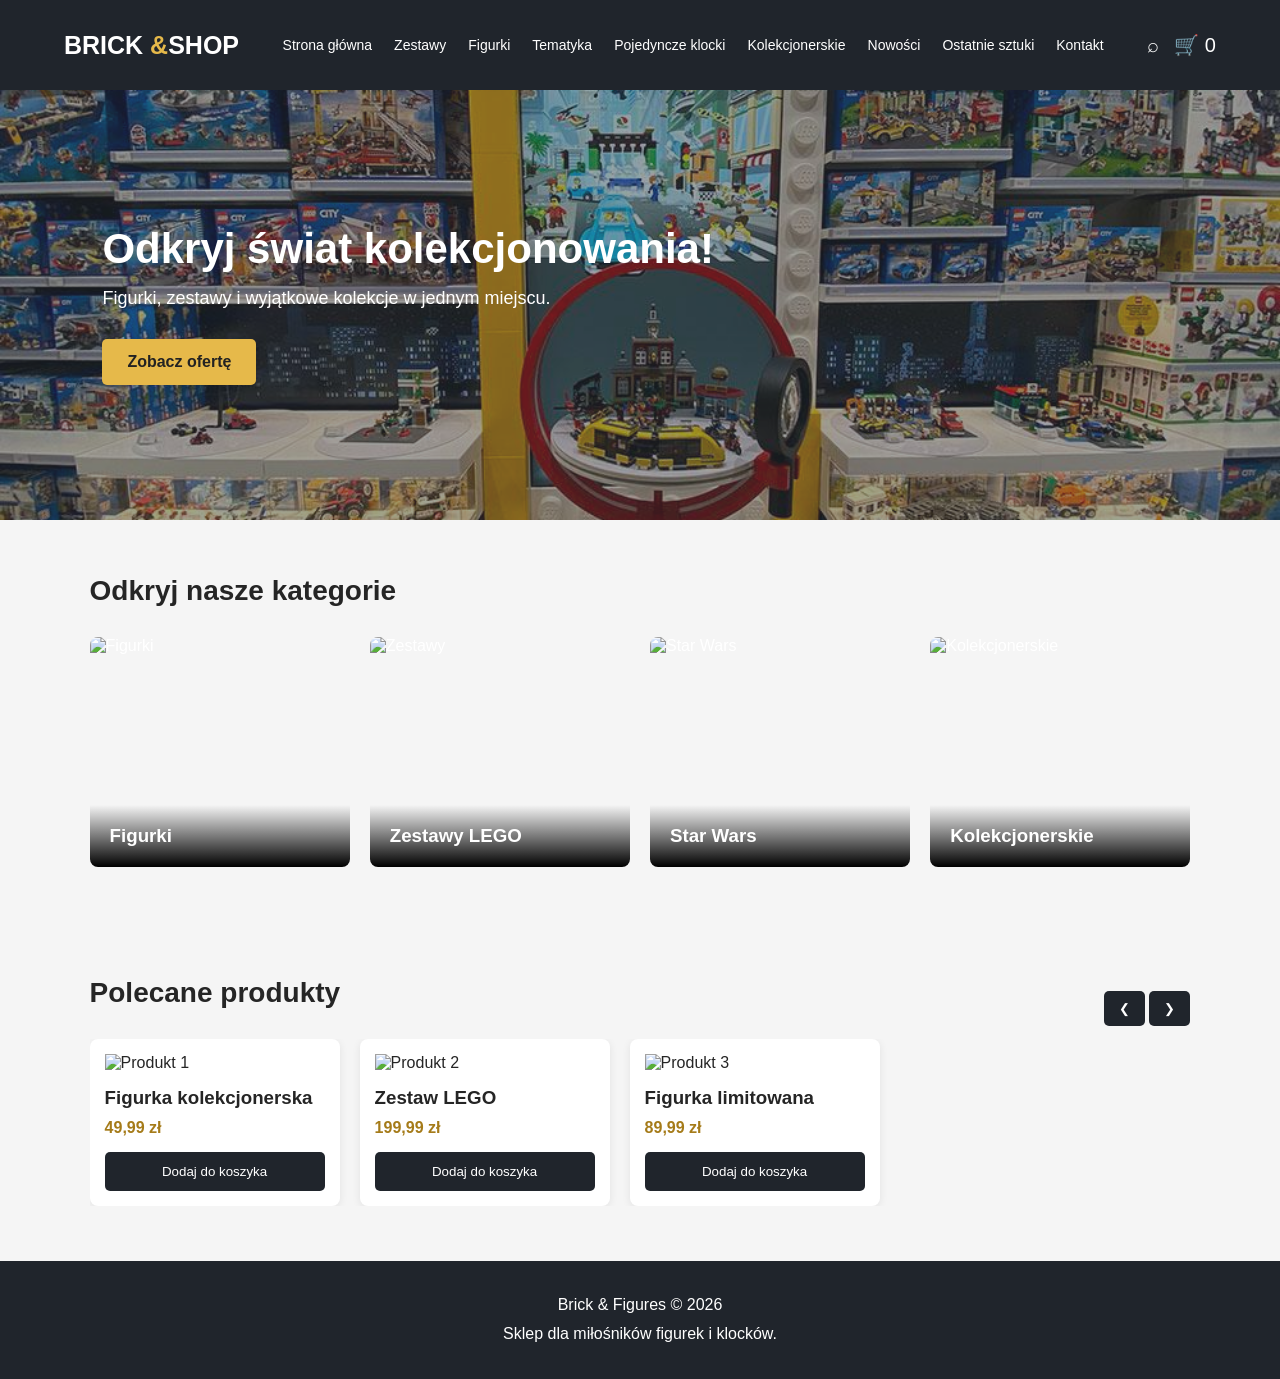
==== index.html @ 58d560cf "1st push" ====
<!doctype html>
<html lang="pl">
  <head>
    <meta charset="UTF-8" />
    <meta name="viewport" content="width=device-width, initial-scale=1.0" />

    <title>Brick & Figures - Sklep kolekcjonerski</title>

    <link rel="stylesheet" href="css/style.css" />
  </head>
  <body>
    <!-- NAGLOWEK -->
    <header>
      <div class="logo">BRICK <span>&</span>SHOP</div>

      <nav>
        <a href="#">Strona główna</a>
        <a href="#">Zestawy</a>
        <a href="#">Figurki</a>
        <a href="#">Tematyka</a>
        <a href="#">Pojedyncze klocki</a>
        <a href="#">Kolekcjonerskie</a>
        <a href="#">Nowości</a>
        <a href="#">Ostatnie sztuki</a>
        <a href="#">Kontakt</a>
      </nav>

      <div class="header-icons">
        <button aria-label="Wyszukaj">⌕</button>
        <button aria-label="Koszyk">🛒 <span id="cart-count">0</span></button>
      </div>
    </header>

    <!-- BANER -->
    <section class="hero">
      <img src="images/sklep.jpg" alt="Kolekcja figurek i zestawów" />

      <div class="hero-content">
        <h1>Odkryj świat kolekcjonowania!</h1>
        <p>Figurki, zestawy i wyjątkowe kolekcje w jednym miejscu.</p>
        <a href="#kategorie" class="hero-button">Zobacz ofertę</a>
      </div>
    </section>

    <!-- KATEGORIE -->
    <section class="categories" id="kategorie">
      <h2>Odkryj nasze kategorie</h2>

      <div class="category-grid">
        <a href="#" class="category-card">
          <img src="images/figurki.jpg" alt="Figurki" />
          <h3>Figurki</h3>
        </a>

        <a href="#" class="category-card">
          <img src="images/zestawy.jpg" alt="Zestawy" />
          <h3>Zestawy LEGO</h3>
        </a>

        <a href="#" class="category-card">
          <img src="images/star-wars.jpg" alt="Star Wars" />
          <h3>Star Wars</h3>
        </a>

        <a href="#" class="category-card">
          <img src="images/kolekcjonerskie.jpg" alt="Kolekcjonerskie" />
          <h3>Kolekcjonerskie</h3>
        </a>
      </div>
    </section>

    <!-- POLECANE PRODUKTY -->
    <section class="products">
      <div class="section-heading">
        <h2>Polecane produkty</h2>

        <div class="carousel-buttons">
          <button id="prev-btn" aria-label="Poprzednie produkty">❮</button>
          <button id="next-btn" aria-label="Następne produkty">❯</button>
        </div>
      </div>

      <div class="product-carousel" id="product-carousel">
        <article class="product-card">
          <img src="images/produkt1.jpg" alt="Produkt 1" />
          <h3>Figurka kolekcjonerska</h3>
          <p class="price">49,99 zł</p>
          <button class="add-to-cart">Dodaj do koszyka</button>
        </article>

        <article class="product-card">
          <img src="images/produkt2.jpg" alt="Produkt 2" />
          <h3>Zestaw LEGO</h3>
          <p class="price">199,99 zł</p>
          <button class="add-to-cart">Dodaj do koszyka</button>
        </article>

        <article class="product-card">
          <img src="images/produkt3.jpg" alt="Produkt 3" />
          <h3>Figurka limitowana</h3>
          <p class="price">89,99 zł</p>
          <button class="add-to-cart">Dodaj do koszyka</button>
        </article>
      </div>
    </section>

    <!-- STOPKA -->
    <footer>
      <p>Brick & Figures © 2026</p>
      <p>Sklep dla miłośników figurek i klocków.</p>
    </footer>

    <script src="js/script.js"></script>
  </body>
</html>
---- css/style.css ----
* {
  box-sizing: border-box;
  margin: 0;
  padding: 0;
}

body {
  font-family: Arial, sans-serif;
  background: #f5f5f5;
  color: #252525;
}

/* NAGLOWEK */

header {
  background: #20252c;
  color: white;
  min-height: 90px;
  padding: 20px 5%;

  display: flex;
  align-items: center;
  justify-content: space-between;
  gap: 25px;
}

.logo {
  font-size: 25px;
  font-weight: bold;
  white-space: nowrap;
}

.logo span {
  color: #e6b94a;
}

nav {
  display: flex;
  gap: 22px;
  flex-wrap: wrap;
}

nav a {
  color: white;
  text-decoration: none;
  font-size: 14px;
}

nav a:hover {
  color: #e6b94a;
}

.header-icons {
  display: flex;
  gap: 15px;
}

.header-icons button {
  background: none;
  border: none;
  color: white;
  font-size: 20px;
  cursor: pointer;
}

/* BANER */

.hero {
  height: 430px;
  position: relative;
  overflow: hidden;
  background: #303943;
}

.hero img {
  width: 100%;
  height: 100%;
  object-fit: cover;
  opacity: 0.55;
}

.hero-content {
  position: absolute;
  top: 50%;
  left: 8%;
  transform: translateY(-50%);
  color: white;
}

.hero-content h1 {
  font-size: 42px;
  margin-bottom: 15px;
}

.hero-content p {
  font-size: 18px;
  margin-bottom: 30px;
}

.hero-button {
  display: inline-block;
  background: #e6b94a;
  color: #222;
  padding: 14px 25px;
  text-decoration: none;
  font-weight: bold;
  border-radius: 5px;
}

/* KATEGORIE */

.categories,
.products {
  padding: 55px 7%;
}

h2 {
  font-size: 28px;
  margin-bottom: 30px;
}

.category-grid {
  display: grid;
  grid-template-columns: repeat(4, 1fr);
  gap: 20px;
}

.category-card {
  position: relative;
  height: 230px;
  overflow: hidden;
  border-radius: 8px;
  color: white;
  text-decoration: none;
}

.category-card img {
  width: 100%;
  height: 100%;
  object-fit: cover;
  transition: transform 0.3s;
}

.category-card:hover img {
  transform: scale(1.08);
}

.category-card h3 {
  position: absolute;
  bottom: 0;
  left: 0;
  width: 100%;
  padding: 20px;
  background: linear-gradient(transparent, #000);
}

/* PRODUKTY */

.section-heading {
  display: flex;
  justify-content: space-between;
  align-items: center;
}

.carousel-buttons button {
  padding: 10px 15px;
  cursor: pointer;
  border: none;
  background: #20252c;
  color: white;
  border-radius: 5px;
}

.product-carousel {
  display: flex;
  gap: 20px;
  overflow-x: auto;
  scroll-behavior: smooth;
  scrollbar-width: none;
}

.product-carousel::-webkit-scrollbar {
  display: none;
}

.product-card {
  background: white;
  min-width: 250px;
  flex: 0 0 250px;
  padding: 15px;
  border-radius: 8px;
  box-shadow: 0 2px 8px #00000015;
}

.product-card img {
  width: 100%;
  height: 190px;
  object-fit: contain;
}

.product-card h3 {
  margin: 15px 0 10px;
}

.price {
  color: #a57b19;
  font-weight: bold;
  margin-bottom: 15px;
}

.add-to-cart {
  width: 100%;
  padding: 12px;
  background: #20252c;
  color: white;
  border: none;
  border-radius: 5px;
  cursor: pointer;
}

.add-to-cart:hover {
  background: #b68b2d;
}

/* STOPKA */

footer {
  background: #20252c;
  color: white;
  text-align: center;
  padding: 30px;
  line-height: 1.8;
}

/* TELEFONY I TABLETY */

@media (max-width: 900px) {
  header {
    flex-wrap: wrap;
  }

  nav {
    order: 3;
    width: 100%;
  }

  .category-grid {
    grid-template-columns: repeat(2, 1fr);
  }
}

@media (max-width: 550px) {
  .hero-content h1 {
    font-size: 28px;
  }

  .category-grid {
    grid-template-columns: 1fr;
  }

  nav {
    gap: 12px;
  }
}
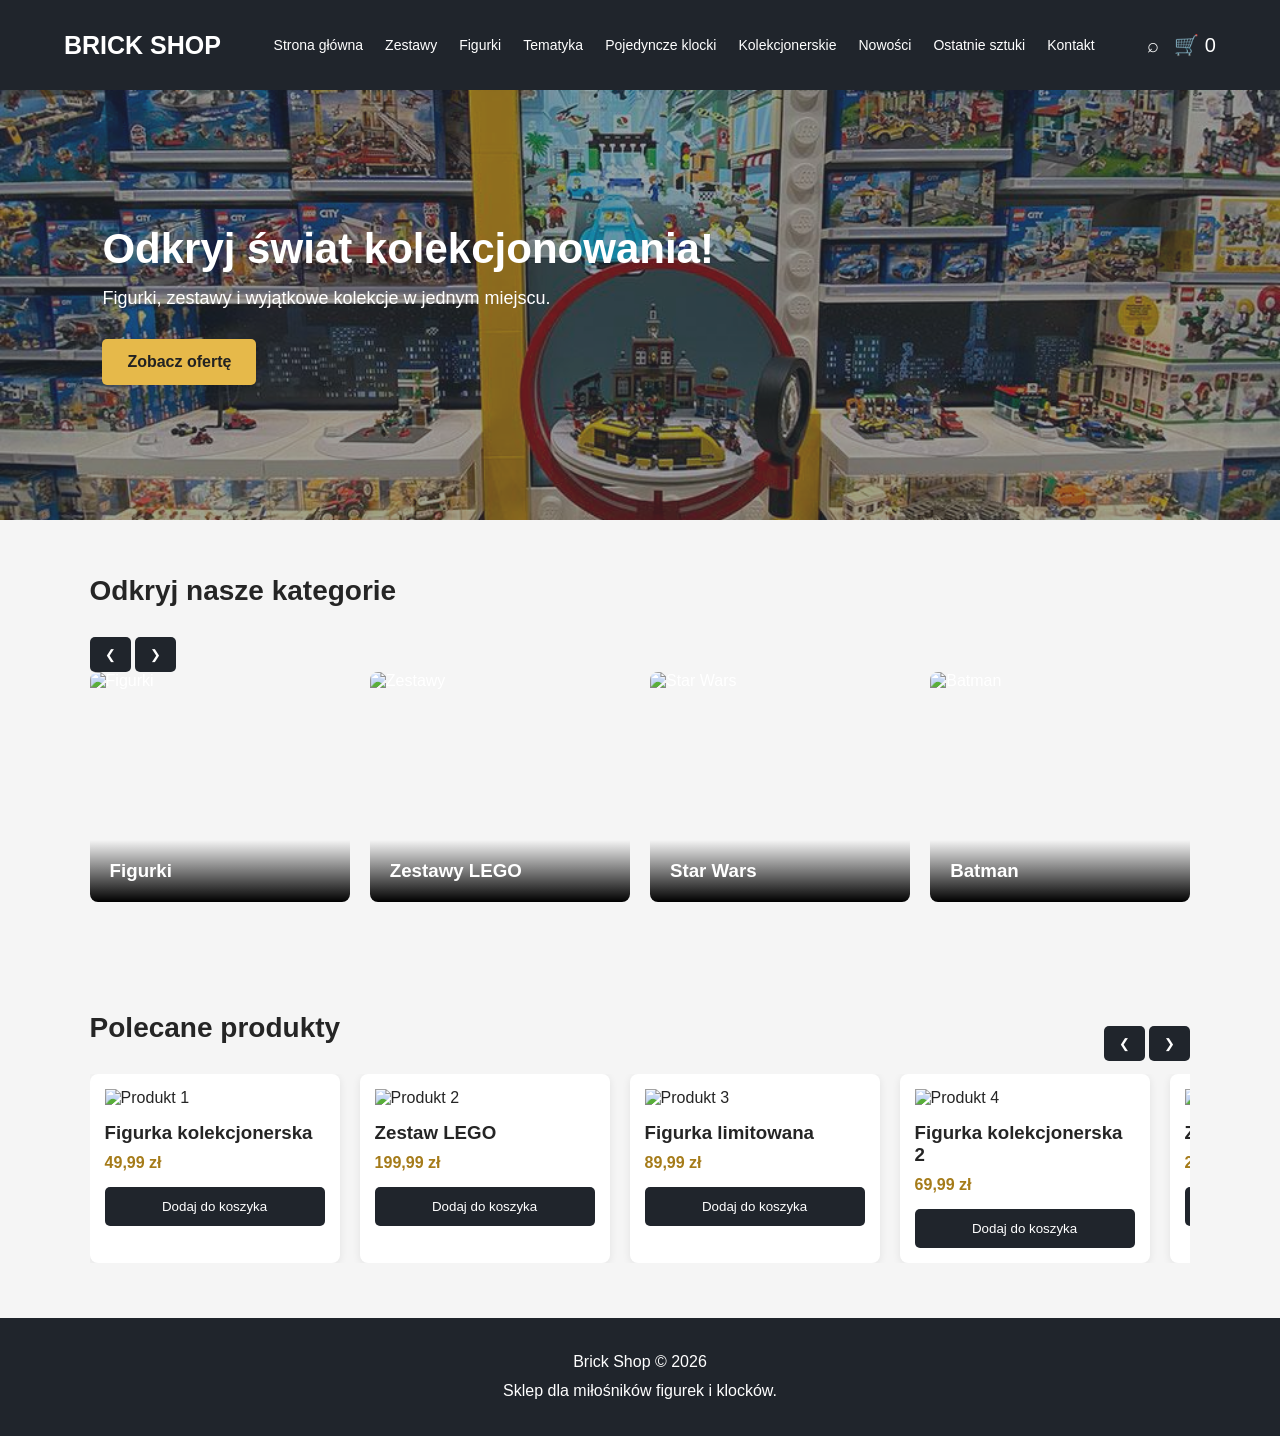
==== commit 5f22381b: "added cart and category carousel" ====
--- a/index.html
+++ b/index.html
@@ -4,14 +4,14 @@
     <meta charset="UTF-8" />
     <meta name="viewport" content="width=device-width, initial-scale=1.0" />
 
-    <title>Brick & Figures - Sklep kolekcjonerski</title>
+    <title>Brick Shop - Sklep kolekcjonerski</title>
 
     <link rel="stylesheet" href="css/style.css" />
   </head>
   <body>
     <!-- NAGLOWEK -->
     <header>
-      <div class="logo">BRICK <span>&</span>SHOP</div>
+      <div class="logo">BRICK SHOP</div>
 
       <nav>
         <a href="#">Strona główna</a>
@@ -27,7 +27,9 @@
 
       <div class="header-icons">
         <button aria-label="Wyszukaj">⌕</button>
-        <button aria-label="Koszyk">🛒 <span id="cart-count">0</span></button>
+        <button id="cart-toggle" aria-label="Otwórz koszyk">
+          🛒 <span id="cart-count">0</span>
+        </button>
       </div>
     </header>
 
@@ -46,7 +48,16 @@
     <section class="categories" id="kategorie">
       <h2>Odkryj nasze kategorie</h2>
 
-      <div class="category-grid">
+      <div class="carousel-buttons">
+        <button id="prev-category-btn" aria-label="Poprzednie kategorie">
+          ❮
+        </button>
+        <button id="next-category-btn" aria-label="Następne kategorie">
+          ❯
+        </button>
+      </div>
+
+      <div class="category-carousel" id="category-carousel">
         <a href="#" class="category-card">
           <img src="images/figurki.jpg" alt="Figurki" />
           <h3>Figurki</h3>
@@ -63,8 +74,23 @@
         </a>
 
         <a href="#" class="category-card">
+          <img src="images/batman.jpg" alt="Batman" />
+          <h3>Batman</h3>
+        </a>
+
+        <a href="#" class="category-card">
+          <img src="images/city.jpg" alt="City" />
+          <h3>City</h3>
+        </a>
+
+        <a href="#" class="category-card">
           <img src="images/kolekcjonerskie.jpg" alt="Kolekcjonerskie" />
           <h3>Kolekcjonerskie</h3>
+        </a>
+
+        <a href="#" class="category-card">
+          <img src="images/kolekcjonerskie.jpg" alt="Ostatnie sztuki" />
+          <h3>Ostatnie sztuki</h3>
         </a>
       </div>
     </section>
@@ -101,12 +127,57 @@
           <p class="price">89,99 zł</p>
           <button class="add-to-cart">Dodaj do koszyka</button>
         </article>
+
+        <article class="product-card">
+          <img src="images/produkt4.jpg" alt="Produkt 4" />
+          <h3>Figurka kolekcjonerska 2</h3>
+          <p class="price">69,99 zł</p>
+          <button class="add-to-cart">Dodaj do koszyka</button>
+        </article>
+
+        <article class="product-card">
+          <img src="images/produkt5.jpg" alt="Produkt 5" />
+          <h3>Zestaw LEGO 2</h3>
+          <p class="price">299,99 zł</p>
+          <button class="add-to-cart">Dodaj do koszyka</button>
+        </article>
+
+        <article class="product-card">
+          <img src="images/produkt6.jpg" alt="Produkt 6" />
+          <h3>Figurka limitowana 2</h3>
+          <p class="price">489,99 zł</p>
+          <button class="add-to-cart">Dodaj do koszyka</button>
+        </article>
       </div>
     </section>
 
+    <!-- Wysuwany koszyk z boku strony -->
+
+    <div class="cart-overlay" id="cart-overlay"></div>
+
+    <aside class="cart-drawer" id="cart-drawer">
+      <div class="cart-header">
+        <h2>Twój koszyk:</h2>
+        <button id="close-cart" aria-label="Zamknij koszyk">&times;</button>
+      </div>
+
+      <div class="cart-items" id="cart-items">
+        <!-- Produkty -->
+      </div>
+
+      <div class="cart-footer">
+        <div class="cart-total">
+          <span>Łącznie:</span>
+          <strong id="cart-total">0,00 zł</strong>
+        </div>
+
+        <button class="checkout-button">Przejdź do zamówienia</button>
+      </div>
+    </aside>
+
     <!-- STOPKA -->
     <footer>
-      <p>Brick & Figures © 2026</p>
+      <p>Brick Shop © 2026</p>
       <p>Sklep dla miłośników figurek i klocków.</p>
     </footer>
 
--- a/css/style.css
+++ b/css/style.css
@@ -125,9 +125,27 @@
   gap: 20px;
 }
 
+/* KARUZELA KATEGORII */
+
+.category-carousel {
+  display: flex;
+  flex-wrap: nowrap;
+  gap: 20px;
+  overflow-x: auto;
+  scroll-behavior: smooth;
+  scrollbar-width: none;
+  width: 100%;
+}
+
+.category-carousel::-webkit-scrollbar {
+  display: none;
+}
+
 .category-card {
   position: relative;
   height: 230px;
+  flex: 0 0 calc((100% - 60px) / 4);
+  min-width: 0;
   overflow: hidden;
   border-radius: 8px;
   color: white;
@@ -160,6 +178,17 @@
   display: flex;
   justify-content: space-between;
   align-items: center;
+}
+.carousel {
+  display: flex;
+  gap: 20px;
+  overflow-x: auto;
+  scroll-behavior: smooth;
+  scrollbar-width: none;
+}
+
+.carousel::-webkit-scrollbar {
+  display: none;
 }
 
 .carousel-buttons button {
@@ -262,3 +291,162 @@
     gap: 12px;
   }
 }
+
+/* WYSUWANY KOSZYK */
+
+.cart-overlay {
+  position: fixed;
+  inset: 0;
+  background: rgba(0, 0, 0, 0.5);
+  z-index: 1000;
+
+  opacity: 0;
+  visibility: hidden;
+  transition: 0.3s;
+}
+
+.cart-overlay.active {
+  opacity: 1;
+  visibility: visible;
+}
+
+.cart-drawer {
+  position: fixed;
+  top: 0;
+  right: 0;
+
+  width: 420px;
+  max-width: 100%;
+  height: 100vh;
+
+  background: white;
+  z-index: 1001;
+
+  display: flex;
+  flex-direction: column;
+
+  transform: translateX(100%);
+  transition: transform 0.3s ease;
+}
+
+.cart-drawer.active {
+  transform: translateX(0);
+}
+
+.cart-header {
+  display: flex;
+  justify-content: space-between;
+  align-items: center;
+
+  padding: 25px;
+  border-bottom: 1px solid #ddd;
+}
+
+.cart-header h2 {
+  margin: 0;
+  font-size: 23px;
+}
+
+#close-cart {
+  background: none;
+  border: none;
+  font-size: 32px;
+  cursor: pointer;
+}
+
+.cart-items {
+  flex: 1;
+  overflow-y: auto;
+  padding: 20px;
+}
+
+.empty-cart {
+  text-align: center;
+  color: #777;
+  margin-top: 50px;
+}
+
+.cart-item {
+  display: flex;
+  gap: 15px;
+  padding: 15px 0;
+  border-bottom: 1px solid #eee;
+}
+
+.cart-item img {
+  width: 85px;
+  height: 85px;
+  object-fit: contain;
+  background: #f5f5f5;
+  border-radius: 5px;
+}
+
+.cart-item-info {
+  flex: 1;
+}
+
+.cart-item-info h3 {
+  font-size: 15px;
+  margin-bottom: 8px;
+}
+
+.cart-item-price {
+  color: #a57b19;
+  font-weight: bold;
+  margin-bottom: 10px;
+}
+
+.quantity-controls {
+  display: flex;
+  align-items: center;
+  gap: 12px;
+}
+
+.quantity-controls button {
+  width: 28px;
+  height: 28px;
+  border: 1px solid #ccc;
+  background: white;
+  cursor: pointer;
+  border-radius: 4px;
+}
+
+.remove-item {
+  border: none;
+  background: none;
+  color: #c0392b;
+  cursor: pointer;
+  font-size: 13px;
+  margin-top: 10px;
+}
+
+.cart-footer {
+  padding: 25px;
+  border-top: 1px solid #ddd;
+}
+
+.cart-total {
+  display: flex;
+  justify-content: space-between;
+  margin-bottom: 20px;
+  font-size: 18px;
+}
+
+.checkout-button {
+  width: 100%;
+  padding: 15px;
+  background: #20252c;
+  color: white;
+  border: none;
+  border-radius: 5px;
+  font-size: 15px;
+  cursor: pointer;
+}
+
+.checkout-button:hover {
+  background: #b68b2d;
+}
+
+body.cart-open {
+  overflow: hidden;
+}
